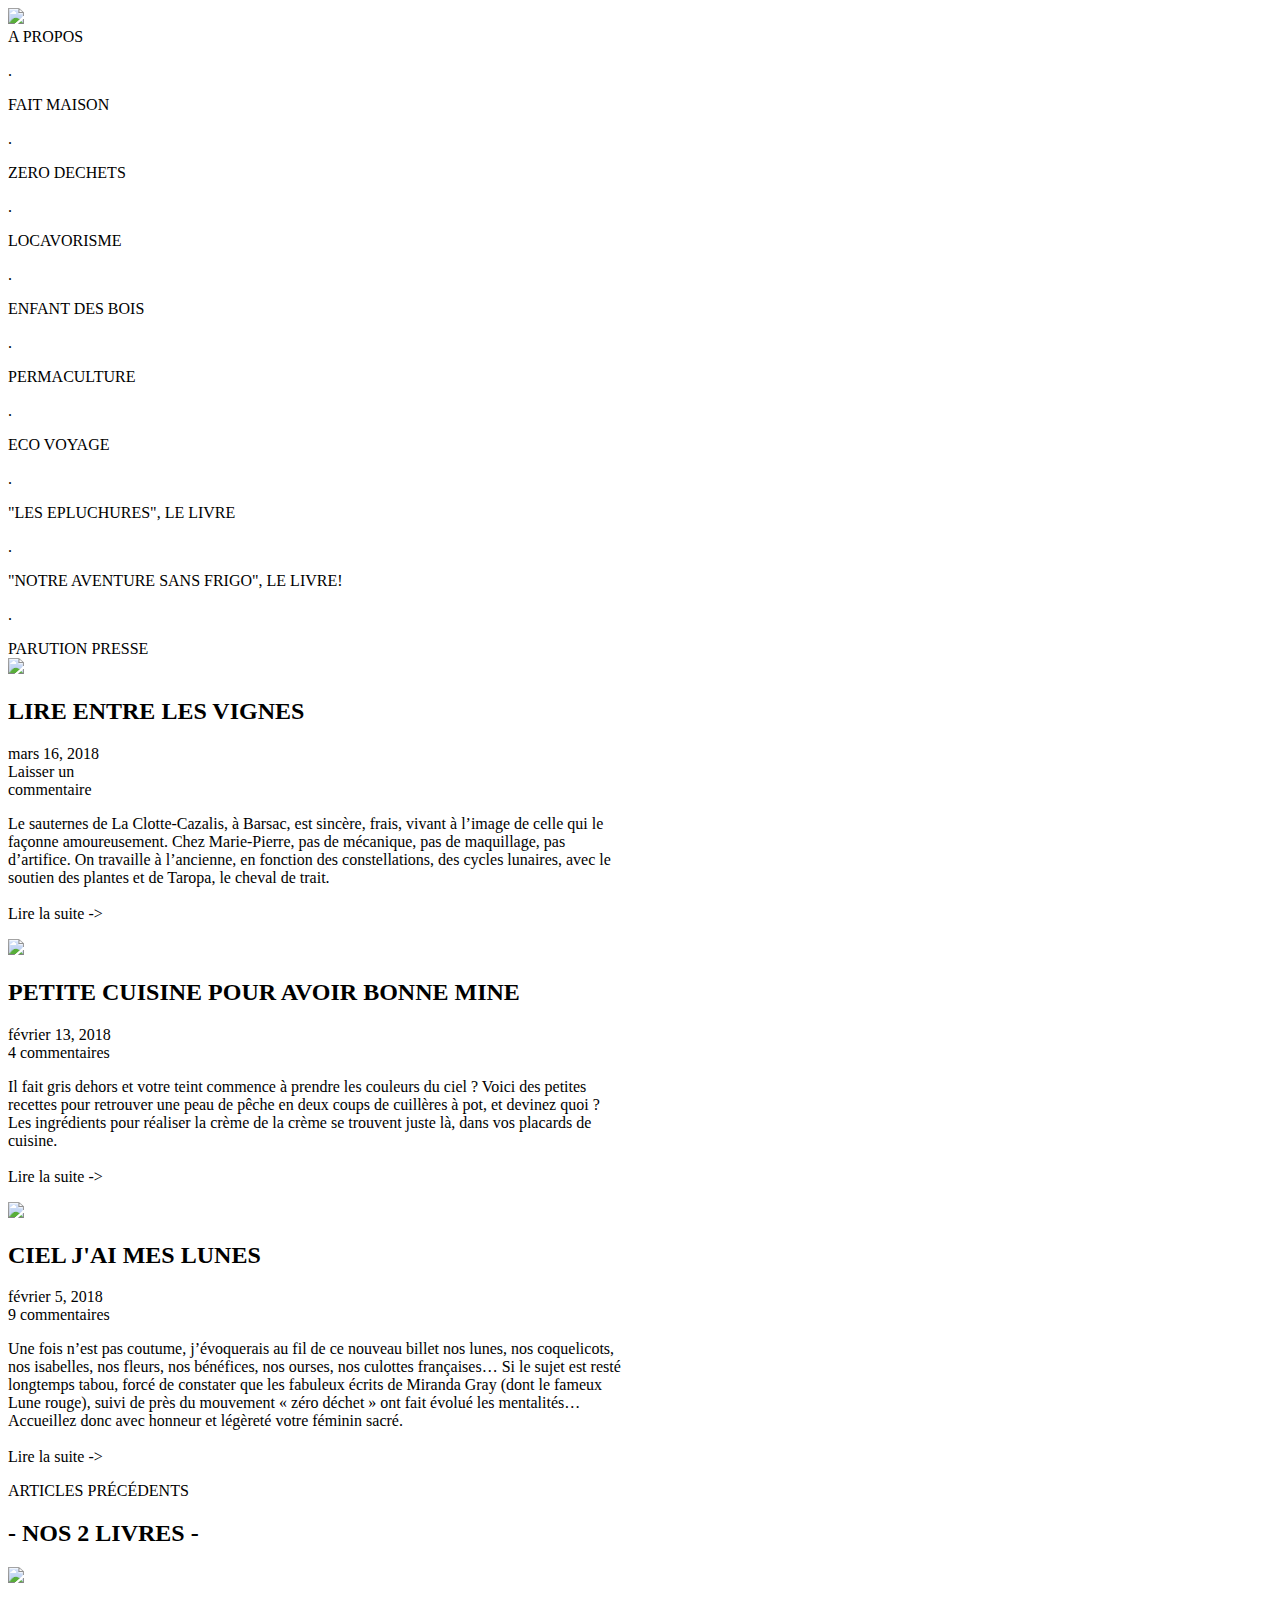
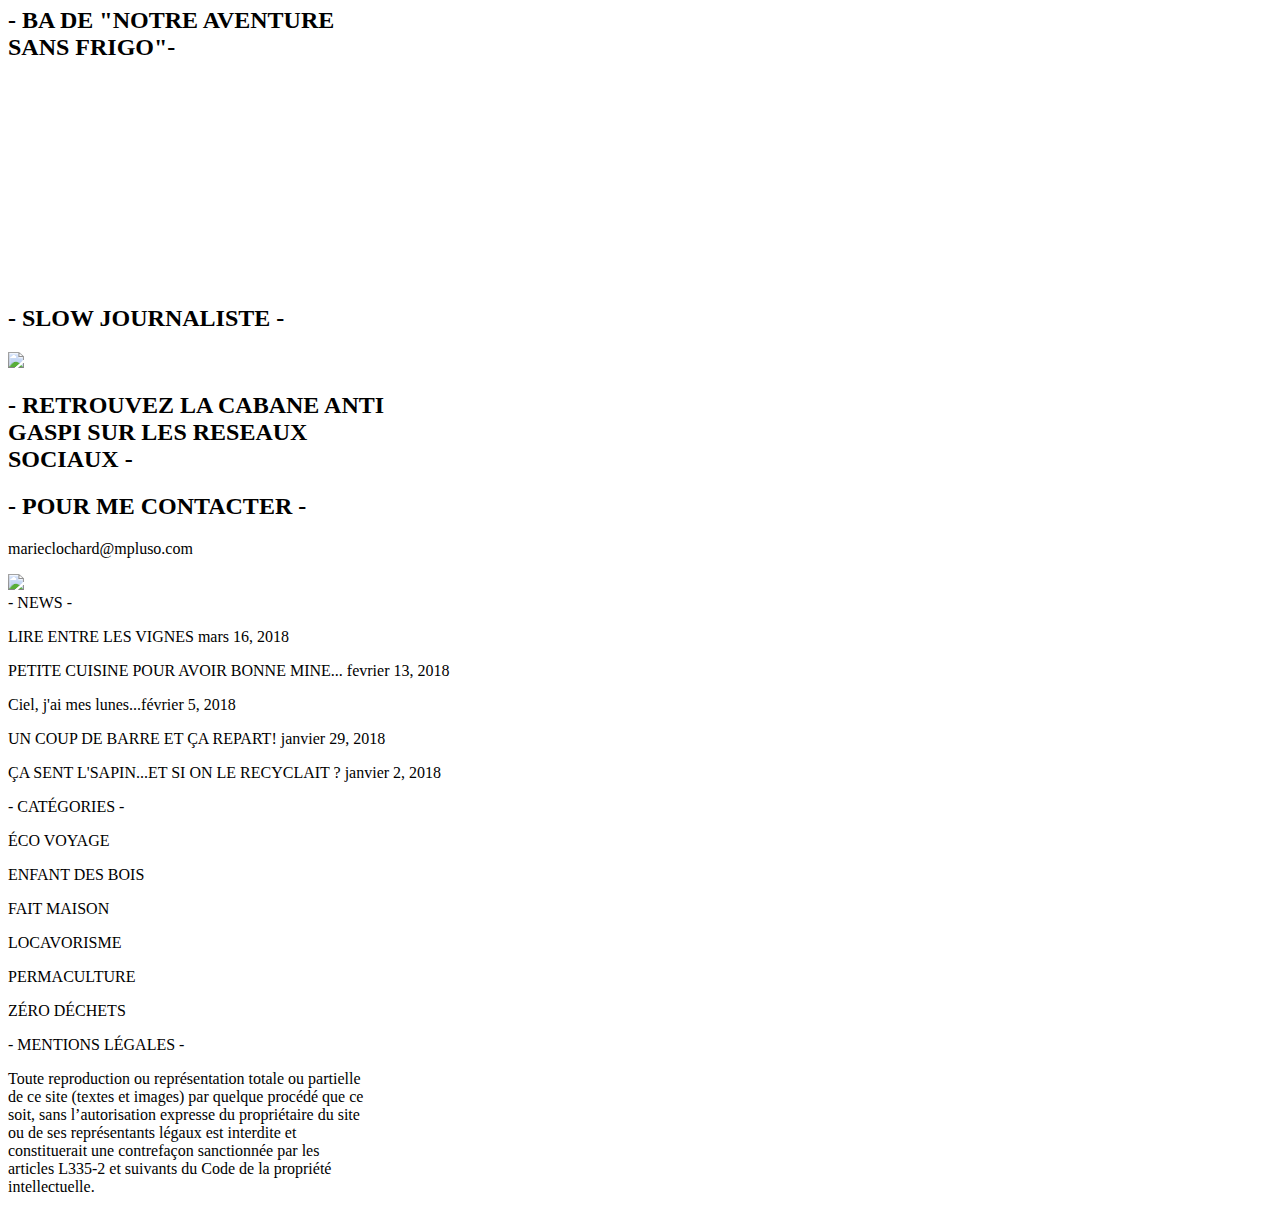
==== index.html @ aa4ac880 "Rename README.md to index.html" ====
<!doctype html>
<html lang="en">
  <head>
    <!-- Required meta tags -->
    <meta charset="utf-8">
    <meta name="viewport" content="width=device-width, initial-scale=1, shrink-to-fit=no">
    <!-- Bulma CSS -->
    <link rel="stylesheet" href="https://cdnjs.cloudflare.com/ajax/libs/bulma/0.7.2/css/bulma.min.css">
    <!-- style css -->
    <link rel="stylesheet" href="css/style.css">
    <!-- style icon -->
    <link rel="stylesheet" href="https://use.fontawesome.com/releases/v5.6.1/css/all.css" integrity="sha384-gfdkjb5BdAXd+lj+gudLWI+BXq4IuLW5IT+brZEZsLFm++aCMlF1V92rMkPaX4PP" crossorigin="anonymous">
    <!-- google font -->
    <link href="https://fonts.googleapis.com/css?family=Thasadith" rel="stylesheet">



    <title>EXERCICE SITE 2</title>
  </head>
  <body>

   
    <!-- Header -->
        <div class="block">
            <div class="banner">
              <div class="banner-content">
                    <img id ="image" src="css/logo.jpg/">
              </div>
            </div>
        </div>
    <!-- Header -->

    <!-- MENU -->
    <div class="block">
        <div class="mymenu">
            <div class="menu-list">

              <div class= "menu"> A PROPOS</div>
              <p class="point">.</p>
              <div class ="menu">FAIT MAISON </div>
              <p class="point">.</p>
              <div class="menu">ZERO DECHETS</div>
              <p class="point">.</p>
              <div class= "menu">LOCAVORISME</div>
              <p class="point">.</p>
              <div class="menu">ENFANT DES BOIS</div>
              <p class="point">.</p>
              <div class="menu">PERMACULTURE</div>
              <p class="point">.</p>
              <div class="menu">ECO VOYAGE <br></div>
              <p class="point">.</p>
              <div class = "menu">"LES EPLUCHURES", LE LIVRE</div>
              <p class="point">.</p>
              <div class ="menu">"NOTRE AVENTURE SANS FRIGO", LE LIVRE!</div>
              <p class="point">.</p>
              <div class="menu">PARUTION PRESSE</div>

            </div>
          </div>
        </div>
    <!-- MENU-->


    <div class="row">
      <div class="leftcolumn">

<!-- article1 image-->
        <div class="section">

          <img id="ane" src ="css/article1.jpg"/>
        </div>
<!-- article1 image-->


<!-- article1 titre -->
      <div class="section">
        <h2 class= "entete">LIRE ENTRE LES VIGNES</h2>
      </div>
<!-- article1 titre -->

<!-- article1 date -->
       <div class="section">
          <p class="date">mars 16, 2018<br>Laisser un <br>commentaire</p>
       </div>
<!-- article1 date -->

<!-- article1 -->
      <div class="section">
          <p class="article">Le sauternes de La Clotte-Cazalis, à Barsac, est sincère, frais, vivant à l’image de celle qui le <br>façonne amoureusement. Chez Marie-Pierre, pas de mécanique, pas de maquillage, pas<br> d’artifice. On travaille à l’ancienne, en fonction des constellations,
            des cycles lunaires, avec le <br>soutien des plantes et de Taropa, le cheval de trait.<br> <br> Lire la suite -></p>
      </div>
<!-- article1-->





<!-- article2 image-->

        <div class="section">
          <img id="cuisine" src ="css/article2.jpg"/>
        </div>
<!-- article2 image-->

<!-- article2 titre -->
      <div class="section">
        <h2 class="entete">PETITE CUISINE POUR AVOIR BONNE MINE</h2>
      </div>
<!-- article2 titre -->


<!-- article2 date -->
      <div class="section">
          <p class="date">février 13, 2018<br>4 commentaires</p>
      </div>
<!-- article2 date -->


<!-- article2  -->
      <div class="section">
          <p class="article">Il fait gris dehors et votre teint commence à prendre les couleurs du ciel ? Voici des petites<br>
             recettes pour retrouver une peau de pêche en deux coups de cuillères à pot, et devinez quoi ? <br>
             Les ingrédients pour réaliser la crème de la crème se trouvent juste là, dans vos placards de <br>
              cuisine. <br><br>Lire la suite -></p>
      </div>
<!-- article2  -->



<!-- article3 image-->
      <div class="section">
          <img id="image3" src ="css/article3.jpg"/>
      </div>
<!-- article3 image-->

<!-- article3 titre-->
      <div class="section">
        <h2 class="entete">CIEL J'AI MES LUNES</h2>
      </div>
<!-- article3 titre-->

<!-- article3 date-->
      <div class="section">
          <p class="date">février 5, 2018<br>9 commentaires</p>
      </div>
<!-- article3 date-->

<!-- article3 -->
      <div class="section">
        <p class="article">Une fois n’est pas coutume, j’évoquerais au fil de ce nouveau billet nos lunes, nos coquelicots, <br>
                          nos isabelles, nos fleurs, nos bénéfices, nos ourses, nos culottes françaises… Si le sujet est resté <br>
                          longtemps tabou, forcé de constater que les fabuleux écrits de Miranda Gray (dont le fameux <br>
                          Lune rouge), suivi de près du mouvement « zéro déchet » ont fait évolué les mentalités… <br>
                          Accueillez donc avec honneur et légèreté votre féminin sacré.
                          <br><br>Lire la suite -></p>
      </div>
<!-- article3 -->





<!-- BUTTON -->
<div class="section">
  <a class="button is-dark">ARTICLES PRÉCÉDENTS</a>
</div>
<!-- BUTTON -->
      </div>

<!-- RIGHT article 1 -->
      <div class="rightcolumn">

        <div class="section1">
          <h2>- NOS 2 LIVRES -</h2>
          <img id=book1 src="css/book1.png"/>
        </div>
<!-- RIGHT article 1 -->

<!-- RIGHT article 2 -->
      <div class="section1">
        <h2>- BA DE "NOTRE AVENTURE <br>SANS FRIGO"-</h2>
        <iframe id=book1 width="200" height="200" src="https://videopress.com/embed/R47x8qzQ" frameborder="0" allowfullscreen></iframe>
        <script src="https://videopress.com/videopress-iframe.js"></script>
      </div>
<!-- RIGHT article 2 -->

<!-- RIGHT article 3 -->
      <div class="section1">
        <h2>- SLOW JOURNALISTE -</h2>
        <img id=book1 src="css/slow_journalism.jpg"/>
      </div>
<!-- RIGHT article 3 -->

<!-- RIGHT article 4 -->
      <div class="section1">
        <h2>- RETROUVEZ LA CABANE ANTI <br>
               GASPI SUR LES RESEAUX <br>
               SOCIAUX -</h2>
        <h2>- POUR ME CONTACTER -</h2>
        <p>marieclochard@mpluso.com</p>

      </div>
<!-- RIGHT article 4 -->

<!-- RIGHT article 5 -->
<div class="section1">

  <img id=book1 src="css/zero_waste_logo.png"/>
</div>
<!-- RIGHT article 5 -->




      </div>
    </div>



    <!-- intro for news, catégories et mentions légales -->
    <div class="footer">
      <div class="columns">
    <!-- intro for news, catégories et mentions légales -->



    <!-- news -->
                <div class="column bas-single-element">
                  <h7 class="title is-7">- NEWS -</h7>
                    <div class="menu-list1">
                      <p class= "menu1">LIRE ENTRE LES VIGNES mars 16, 2018</p>
                      <p class= "menu1">PETITE CUISINE POUR AVOIR BONNE MINE... fevrier 13, 2018</p>
                      <p class= "menu1">Ciel, j'ai mes lunes...février 5, 2018  </p>
                      <p class= "menu1">UN COUP DE BARRE ET ÇA REPART! janvier 29, 2018 </p>
                      <p class= "menu1">ÇA SENT L'SAPIN...ET SI ON LE RECYCLAIT ? janvier 2, 2018</p>
                    </div>
                </div>
    <!-- news -->



    <!-- catégories -->
                <div class="column bas-single-element">
                  <h7 class="title is-7">- CATÉGORIES -</h7>
                    <div class="menu-list1">
                      <p class="menu1">ÉCO VOYAGE</p>
                      <p class="menu1">ENFANT DES BOIS</p>
                      <p class="menu1">FAIT MAISON </p>
                      <p class="menu1">LOCAVORISME</p>
                      <p class="menu1">PERMACULTURE</p>
                      <p class="menu1">ZÉRO DÉCHETS</p>
                    </div>
                </div>
    <!-- catégories -->



    <!-- mentions légales -->
                <div class="column bas-single-element">
                  <h7 class="title is-7">- MENTIONS LÉGALES -</h7>
                    <p class="mentionslegales">Toute reproduction ou représentation totale ou partielle<br>
                      de ce site (textes et images) par quelque procédé que ce <br>
                      soit, sans l’autorisation expresse du propriétaire du site <br>
                      ou de ses représentants légaux est interdite et <br>
                      constituerait une contrefaçon sanctionnée par les <br>
                      articles L335-2 et suivants du Code de la propriété <br>
                      intellectuelle.</p>
                </div>
    <!-- mentions légales -->



    <!-- end for news, catégories et mentions légales -->
      </div>
    </div>
    <!-- end for news, catégories et mentions légales -->




    </body>
  </html>
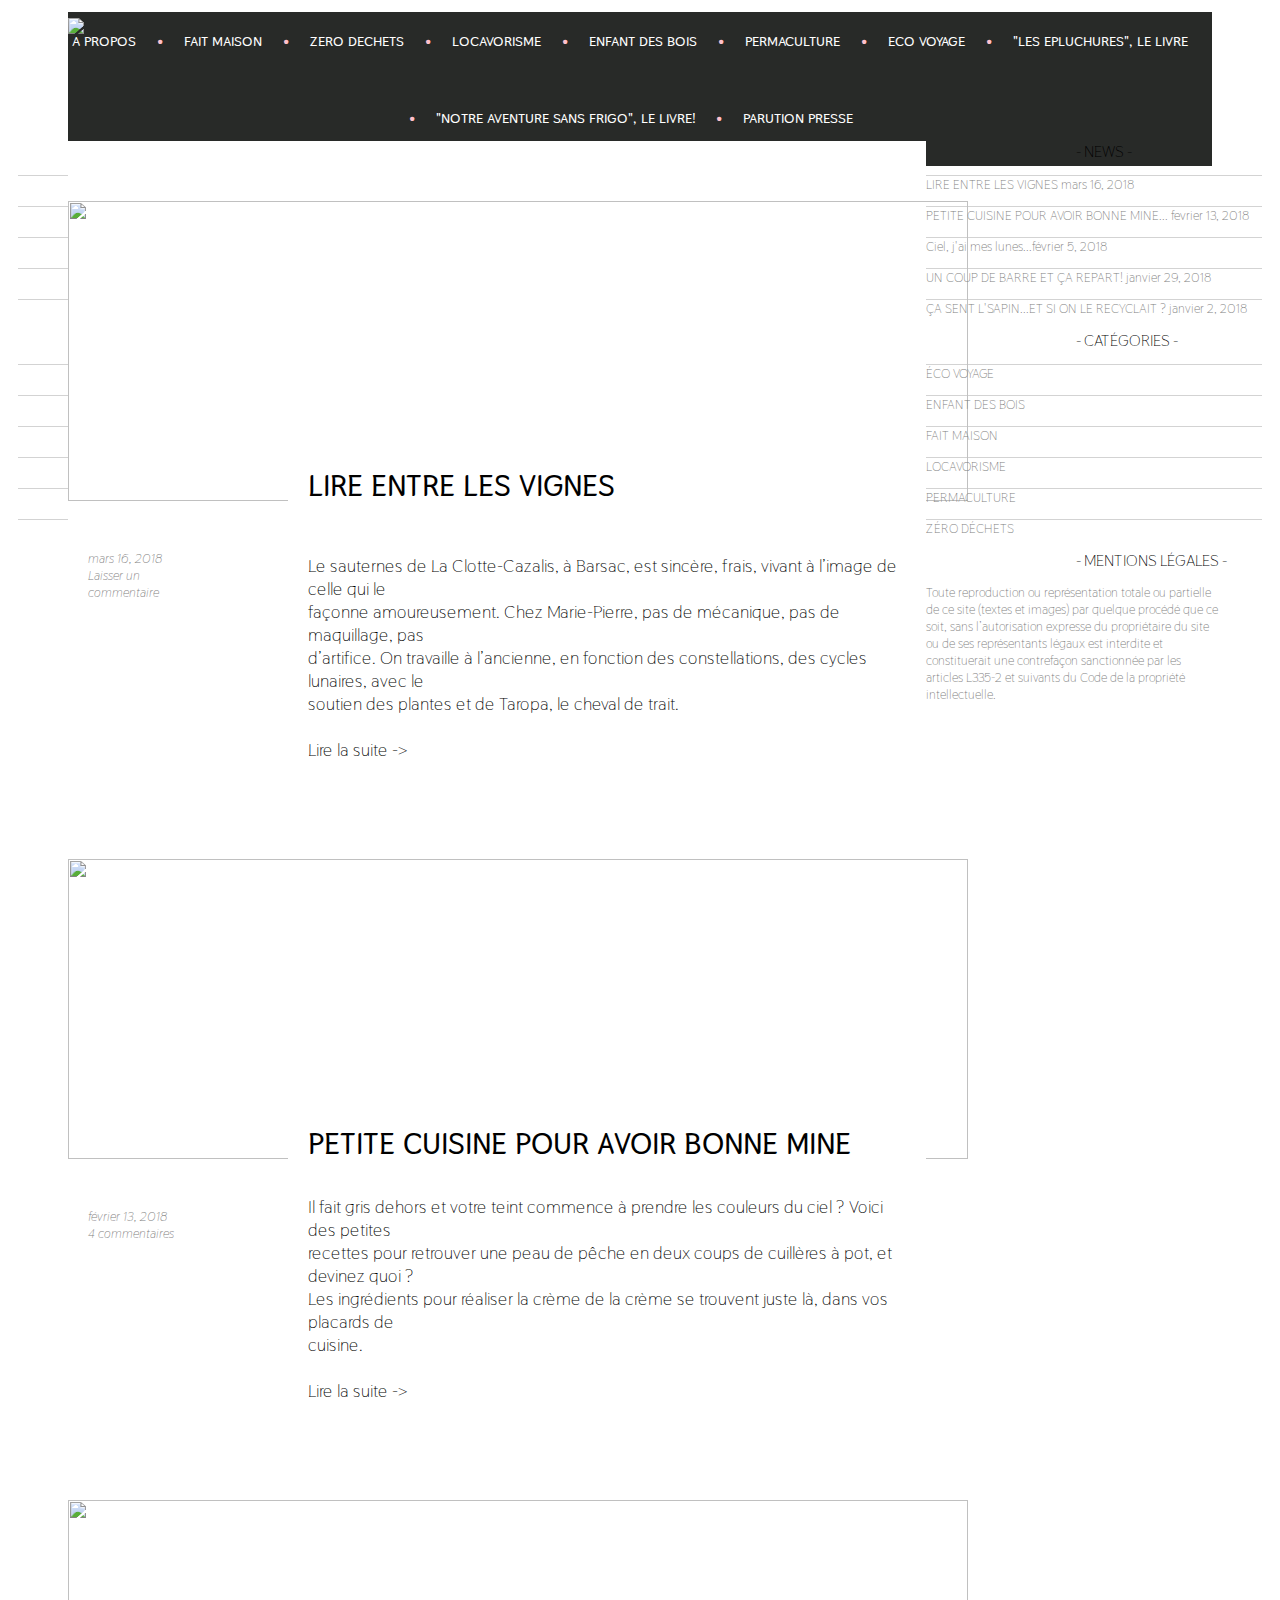
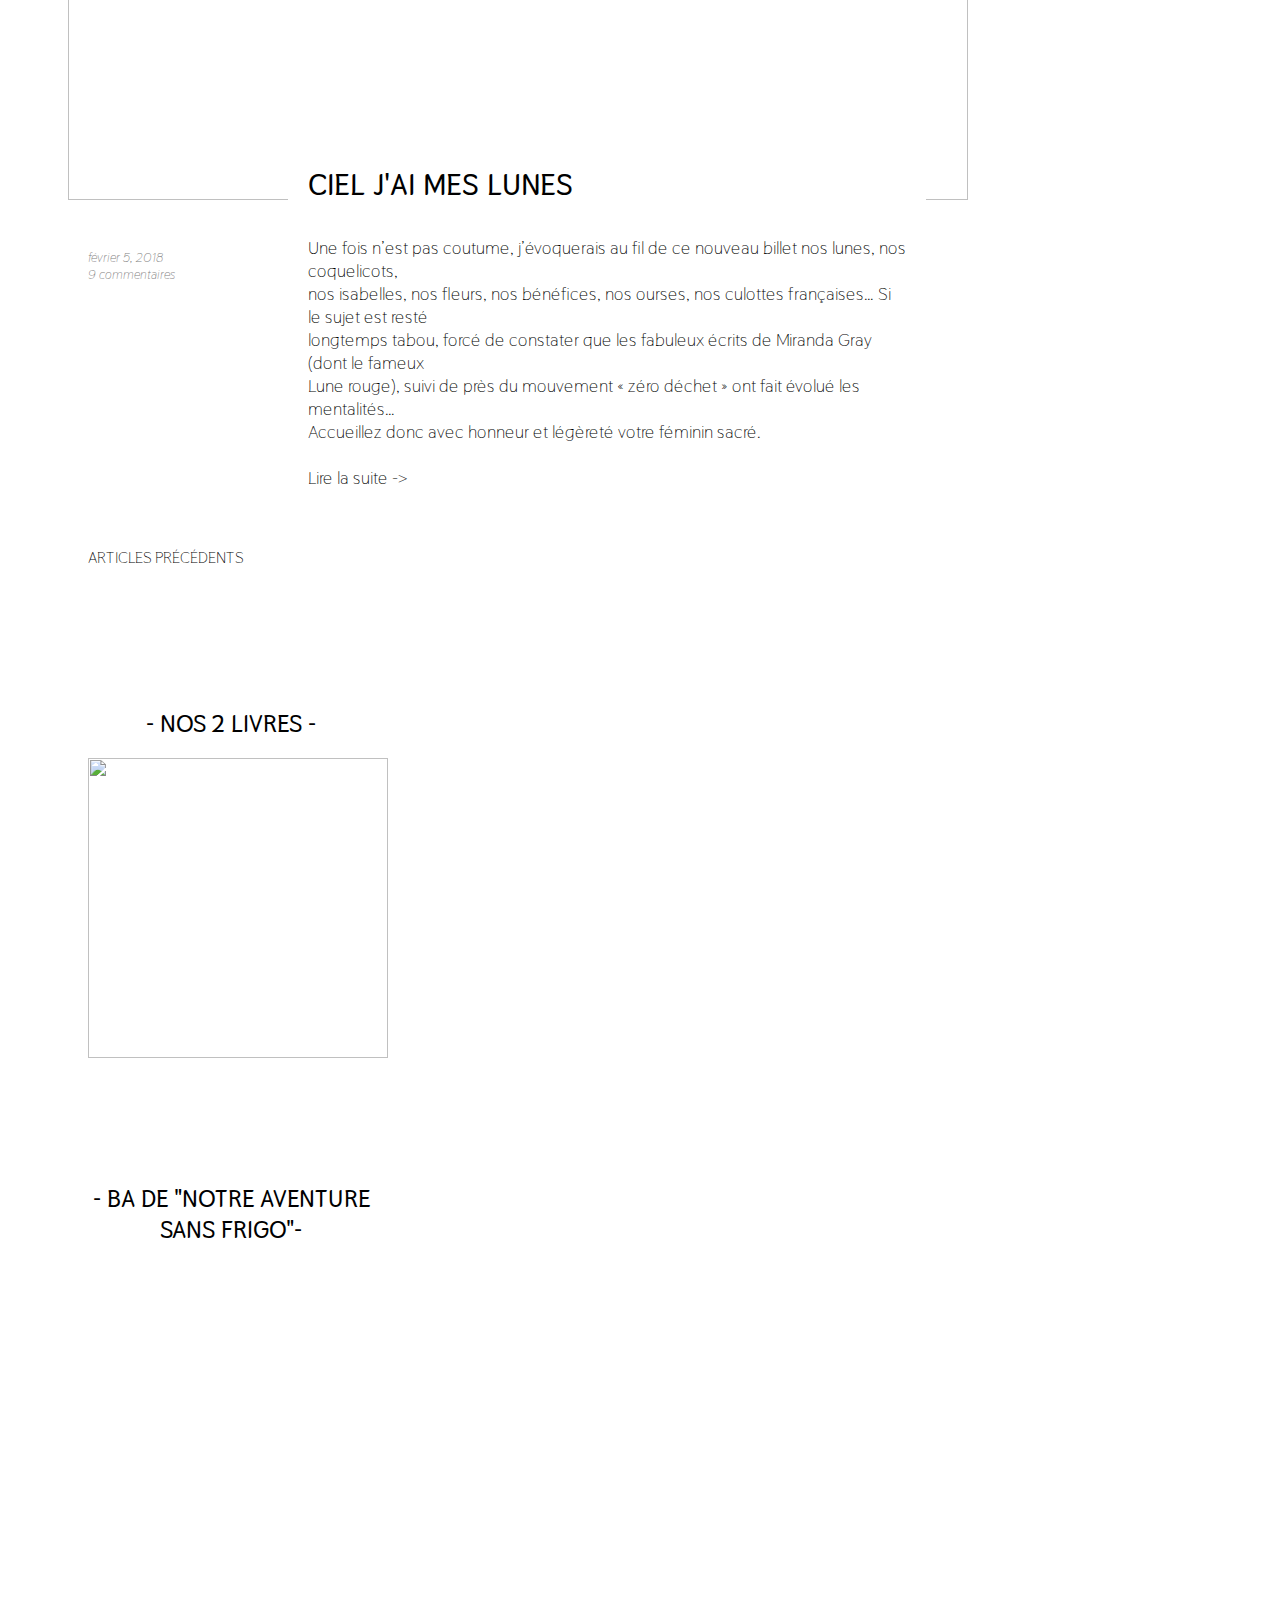
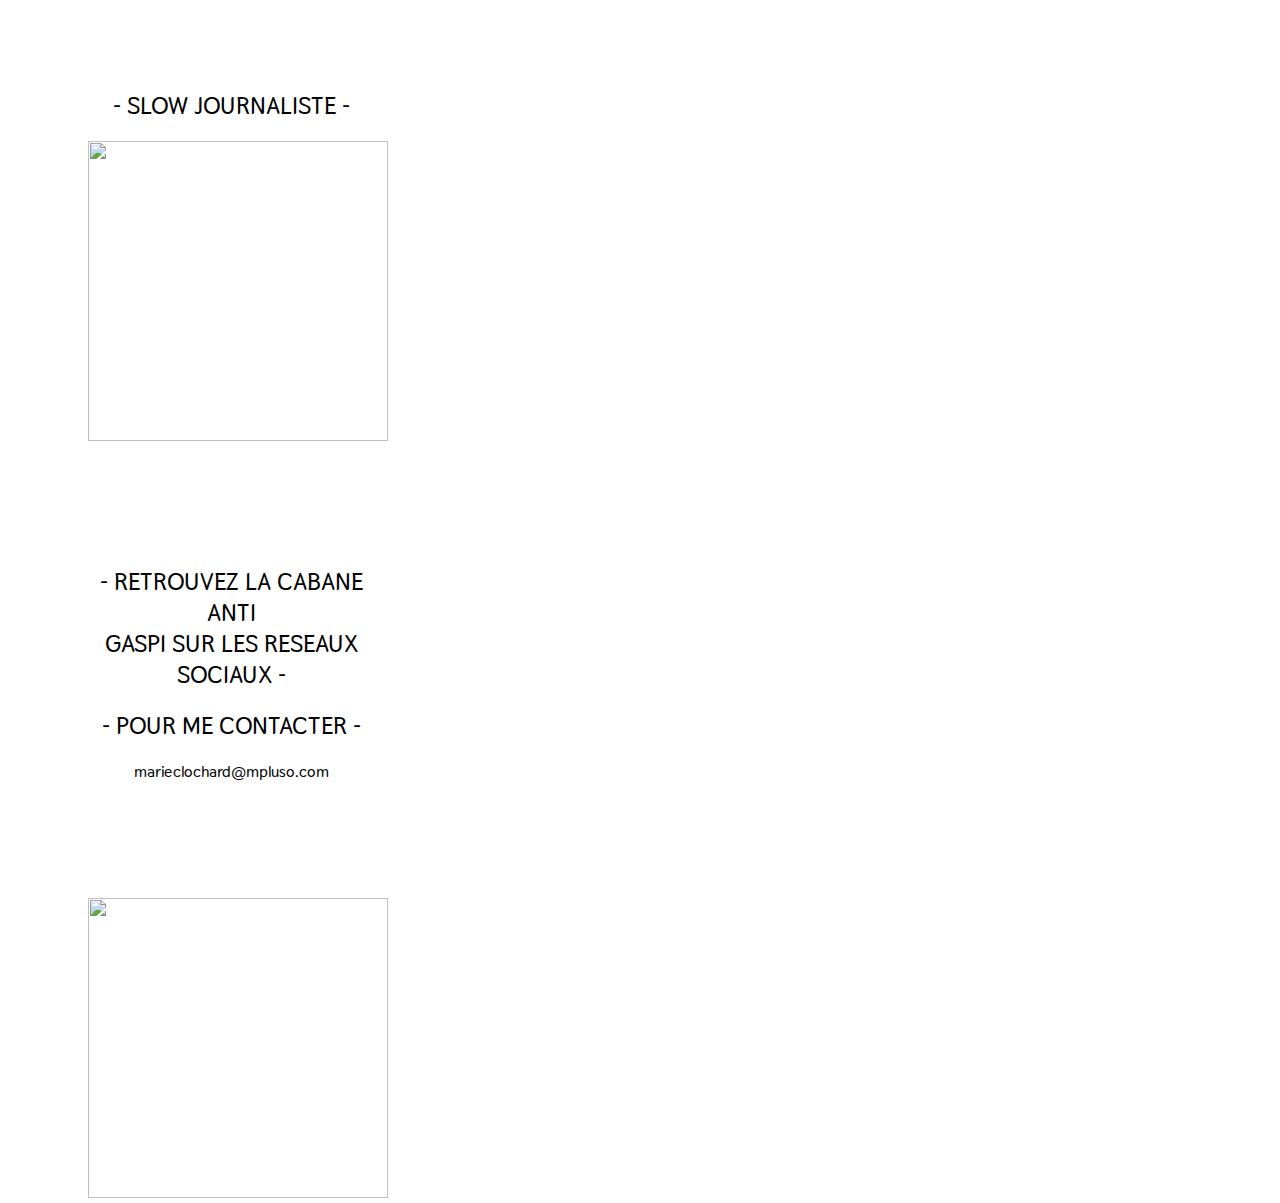
==== commit 4928b6d2: "Update index.html" ====
--- a/index.html
+++ b/index.html
@@ -7,7 +7,7 @@
     <!-- Bulma CSS -->
     <link rel="stylesheet" href="https://cdnjs.cloudflare.com/ajax/libs/bulma/0.7.2/css/bulma.min.css">
     <!-- style css -->
-    <link rel="stylesheet" href="css/style.css">
+    <link rel="stylesheet" href="style.css">
     <!-- style icon -->
     <link rel="stylesheet" href="https://use.fontawesome.com/releases/v5.6.1/css/all.css" integrity="sha384-gfdkjb5BdAXd+lj+gudLWI+BXq4IuLW5IT+brZEZsLFm++aCMlF1V92rMkPaX4PP" crossorigin="anonymous">
     <!-- google font -->
--- a/style.css
+++ b/style.css
@@ -0,0 +1,224 @@
+#img{
+  width: 500px; height: 400px;
+}
+
+.header {
+  padding: 30px;
+  text-align: center;
+  background: white;
+}
+
+.banner {
+  background-color: white; margin-left: 50px; margin-right: 50px;
+}
+#image
+{
+  display: block; margin-left: auto; margin-right: auto;
+}
+
+
+.menu-list
+{
+  background-color: #282A28;
+  color: white;
+  margin-top: -22px;
+  margin-left: 50px;
+  margin-right: 50px;
+  font-weight: bold;
+
+  display: flex;
+  flex-wrap: wrap;
+  justify-content: center;
+
+}
+
+.menu-list .menu {
+
+  margin-right: 20px; font-size: 14px; margin-top: 20px; margin-bottom: 20px;
+}
+
+.menu-list .point {
+  font-size:35px; color: pink; margin-right: 20px; margin-top: -3px;
+}
+
+#ane {width: 900px;
+  height: 300px;
+  margin-top: 50px;
+  margin-left: -20px;
+  margin-top: 40px;
+  object-fit: cover;
+  }
+#cuisine {width: 900px;
+  height: 300px;
+  margin-top: 50px;
+  margin-left: -20px;
+  margin-top: 40px;
+object-fit: cover;}
+#image3 {width: 900px;
+  height: 300px;
+  margin-top: 50px;
+  margin-left: -20px;
+  margin-top: 40px;
+  object-fit: cover;}
+
+
+
+
+
+
+
+
+
+
+body {
+  font-family: Arial;
+  padding: 10px;
+  background-image: url("arriere-plan.jpg");
+  font-family: "Thasadith";
+
+}
+
+
+
+/* Create two unequal columns that floats next to each other */
+/* Left column */
+.leftcolumn {
+  float: left;
+  width: 75%;
+  border:none;
+}
+
+/* Right column */
+.rightcolumn {
+  float: left;
+  width: 25%;
+  background-color: white;
+  padding-left: 20px;
+  text-align: center;
+  border:none;
+
+
+}
+
+
+
+/* Add a card effect for articles */
+.section{
+  background-color: white;
+  padding: 20px;
+
+}
+
+.section1 {
+  padding-top: 100px;
+  font-weight: bold;
+}
+
+
+
+
+/* Responsive layout - when the screen is less than 800px wide, make the two columns stack on top of each other instead of next to each other */
+@media screen and (max-width: 800px) {
+  .leftcolumn, .rightcolumn {
+    width: 100%;
+    padding: 0;
+  }
+}
+
+
+}
+/* Footer */
+.footer {
+  padding: 20px;
+
+  background: ;
+  margin-top: 20px;
+  margin-left: 50px;
+  margin-right: 50px;
+
+}
+
+
+
+.is-7
+
+{margin-left: 150px;
+}
+
+
+.column-end
+{background-color: #EDEDED;
+  margin-top: -23px;
+  margin-left: 50px;
+  margin-right: 50px;
+
+}
+.bas-single-element
+{margin-left: 0px;}
+
+.menu1
+{
+  border-top-style:  solid;
+  border-width: 1px;
+  border-color:#D3D3D3;
+  font-size: 13px;
+  color: grey;
+
+}
+
+.mentionslegales
+{
+  font-size: 13px;
+  color: grey;
+
+
+}
+
+#book1 {
+
+  width: 300px; height: 300px;
+
+
+}
+
+.row
+{background-color: white;
+margin-left: 50px;
+margin-right: 50px;
+margin-top: -25px;
+border-width: 0px;
+}
+
+
+
+.entete
+{
+
+  background-color: white;
+  margin-top: -100px;
+  margin-left: 200px;
+  padding:20px;
+  margin-right: -20px;
+  position: relative;
+  font-size: 30px;
+  font-weight: bold;
+  color:black;
+}
+
+
+.date
+{
+  color: grey;
+  font-size: 13px;
+  font-style: italic;
+  margin-top: -40px;
+}
+
+.article{
+
+  margin-left: 220px;
+  margin-top: -100px;
+  font-size: 18px;
+  color: black;
+}
+i
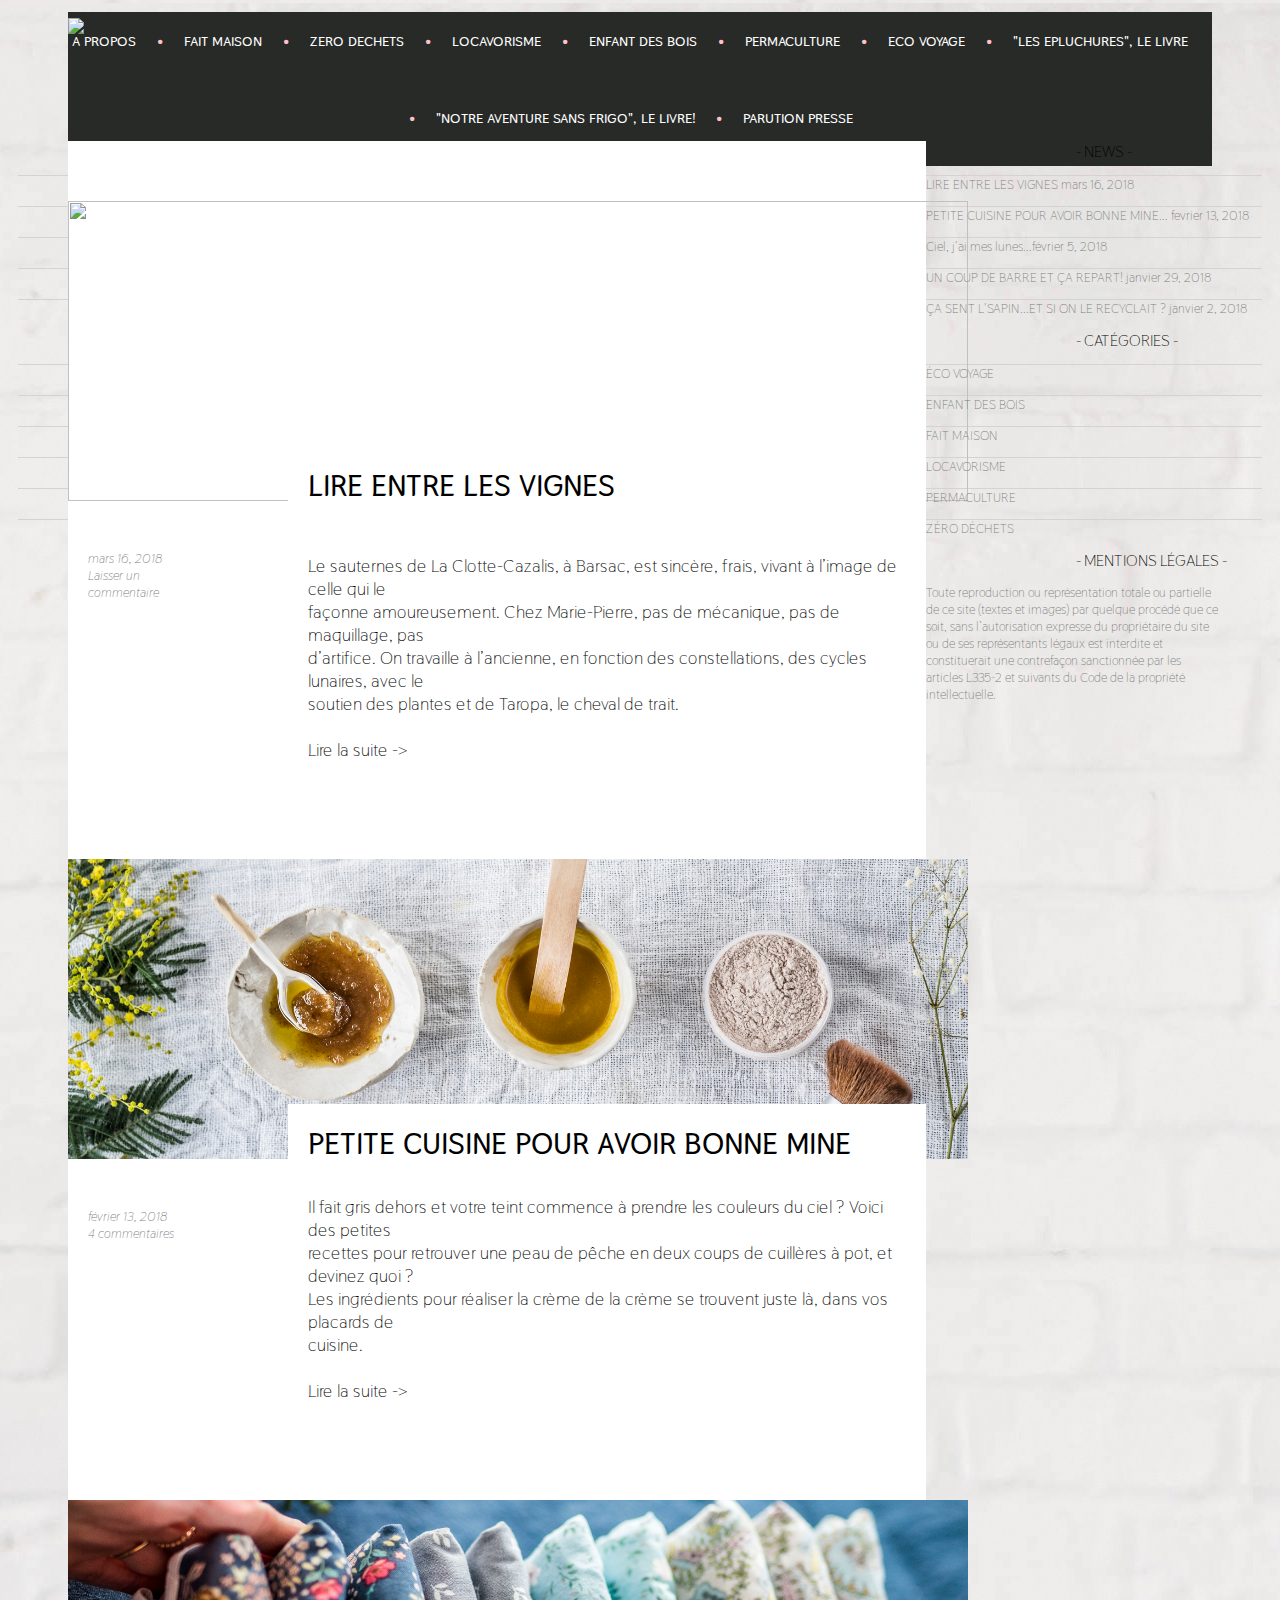
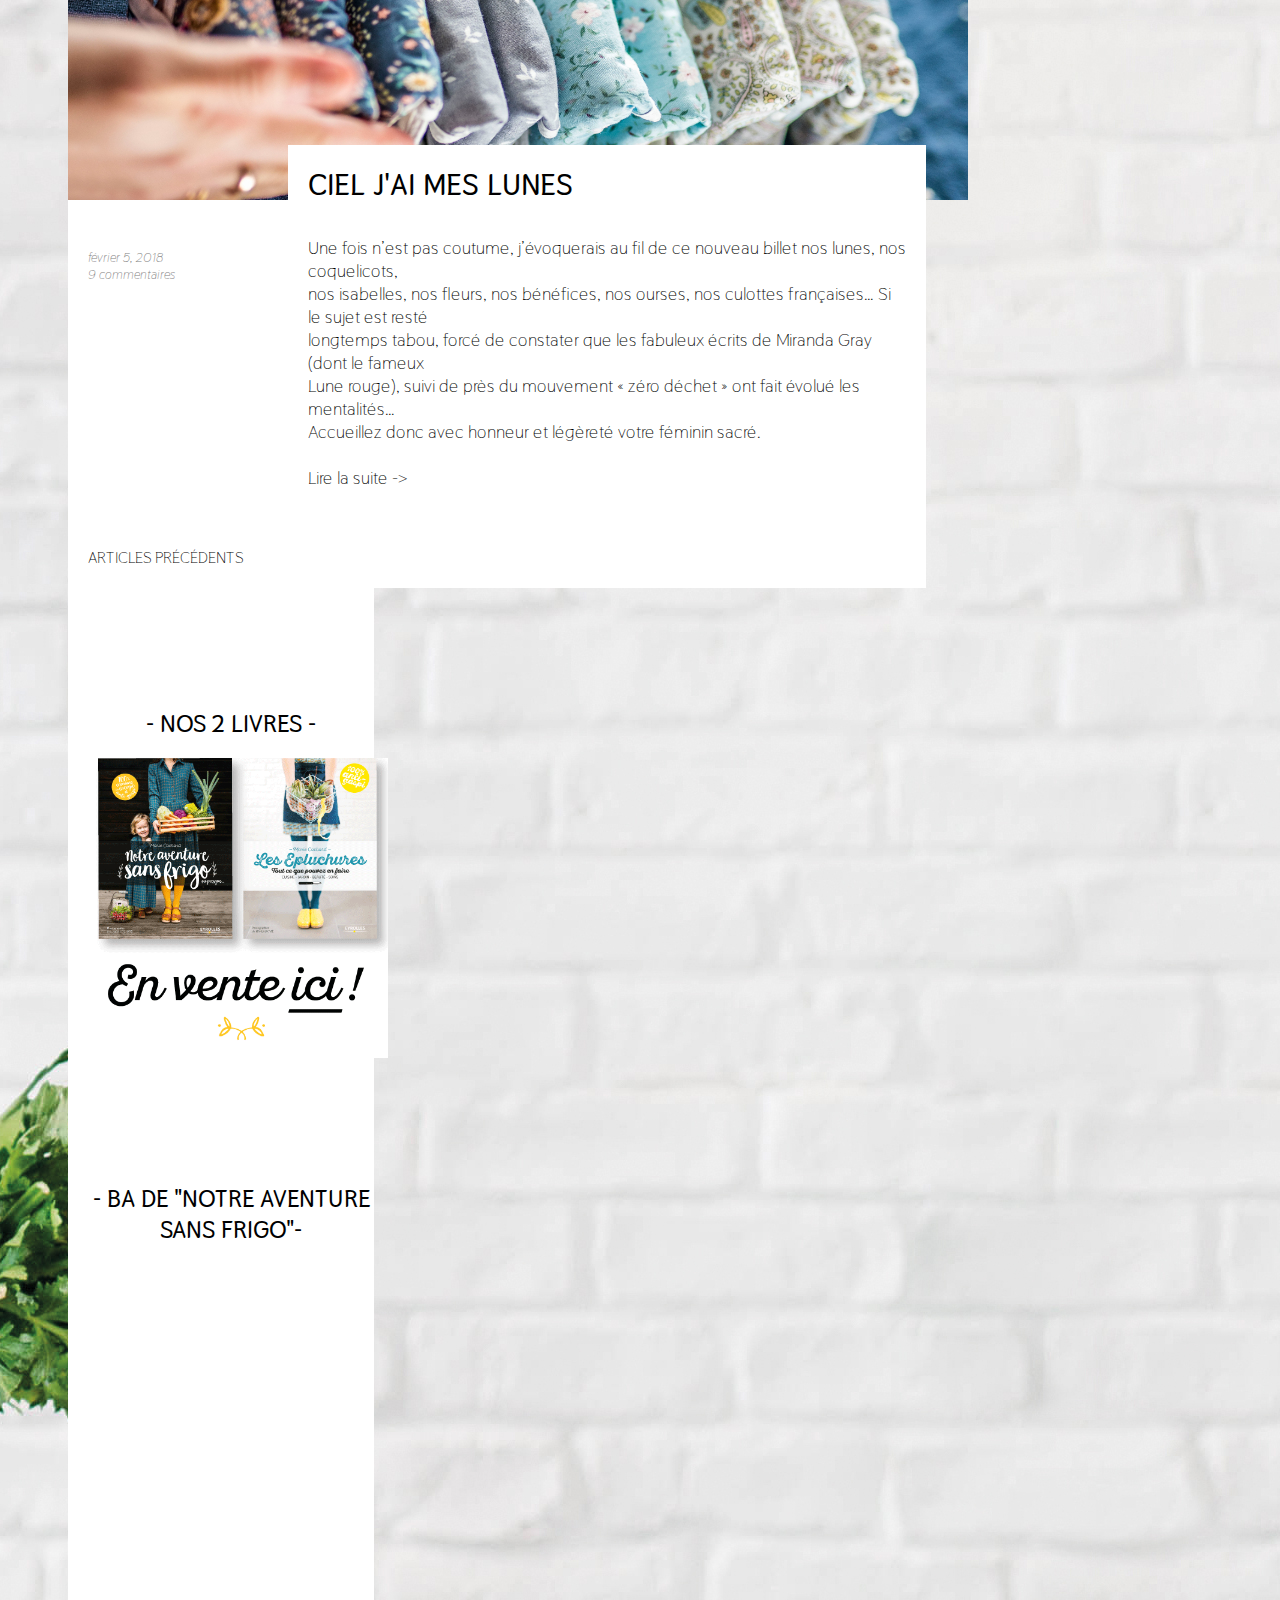
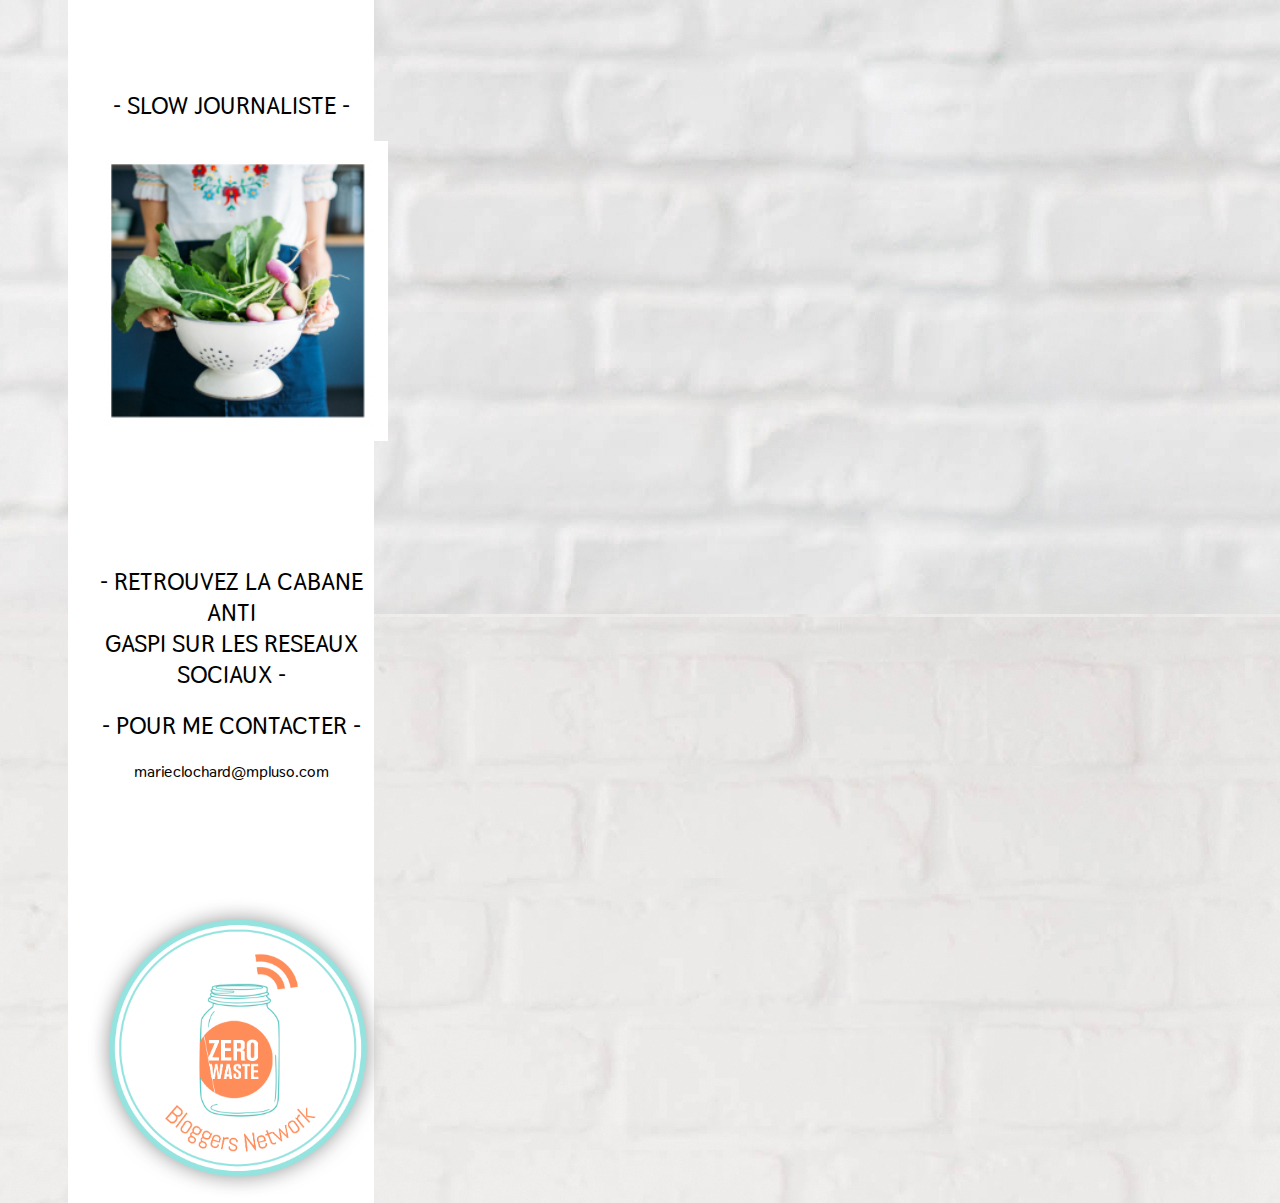
==== commit d8b04aa1: "Update index.html" ====
--- a/index.html
+++ b/index.html
@@ -24,7 +24,7 @@
         <div class="block">
             <div class="banner">
               <div class="banner-content">
-                    <img id ="image" src="css/logo.jpg/">
+                    <img id ="image" src="logo.jpg/">
               </div>
             </div>
         </div>
@@ -98,7 +98,7 @@
 <!-- article2 image-->
 
         <div class="section">
-          <img id="cuisine" src ="css/article2.jpg"/>
+          <img id="cuisine" src ="article2.jpg"/>
         </div>
 <!-- article2 image-->
 
@@ -129,7 +129,7 @@
 
 <!-- article3 image-->
       <div class="section">
-          <img id="image3" src ="css/article3.jpg"/>
+          <img id="image3" src ="article3.jpg"/>
       </div>
 <!-- article3 image-->
 
@@ -172,7 +172,7 @@
 
         <div class="section1">
           <h2>- NOS 2 LIVRES -</h2>
-          <img id=book1 src="css/book1.png"/>
+          <img id=book1 src="book1.png"/>
         </div>
 <!-- RIGHT article 1 -->
 
@@ -187,7 +187,7 @@
 <!-- RIGHT article 3 -->
       <div class="section1">
         <h2>- SLOW JOURNALISTE -</h2>
-        <img id=book1 src="css/slow_journalism.jpg"/>
+        <img id=book1 src="slow_journalism.jpg"/>
       </div>
 <!-- RIGHT article 3 -->
 
@@ -205,7 +205,7 @@
 <!-- RIGHT article 5 -->
 <div class="section1">
 
-  <img id=book1 src="css/zero_waste_logo.png"/>
+  <img id=book1 src="zero_waste_logo.png"/>
 </div>
 <!-- RIGHT article 5 -->
 
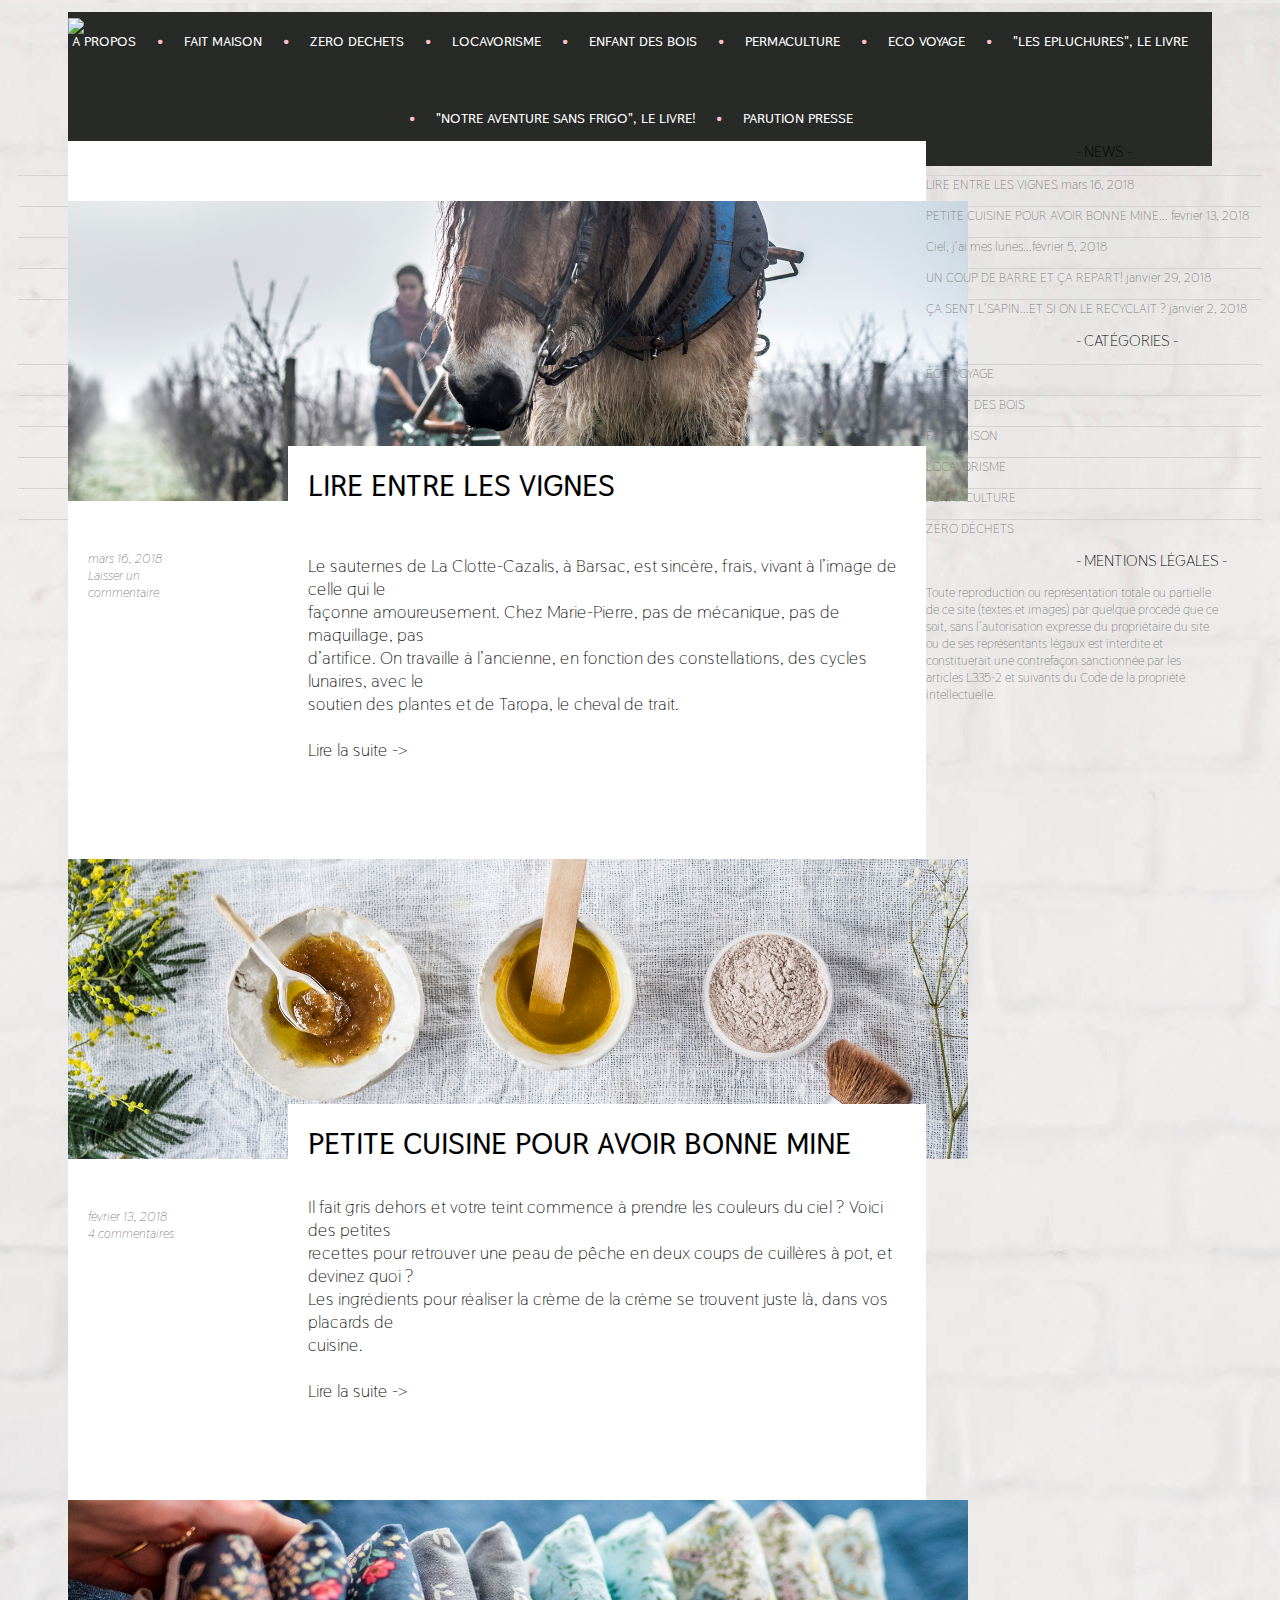
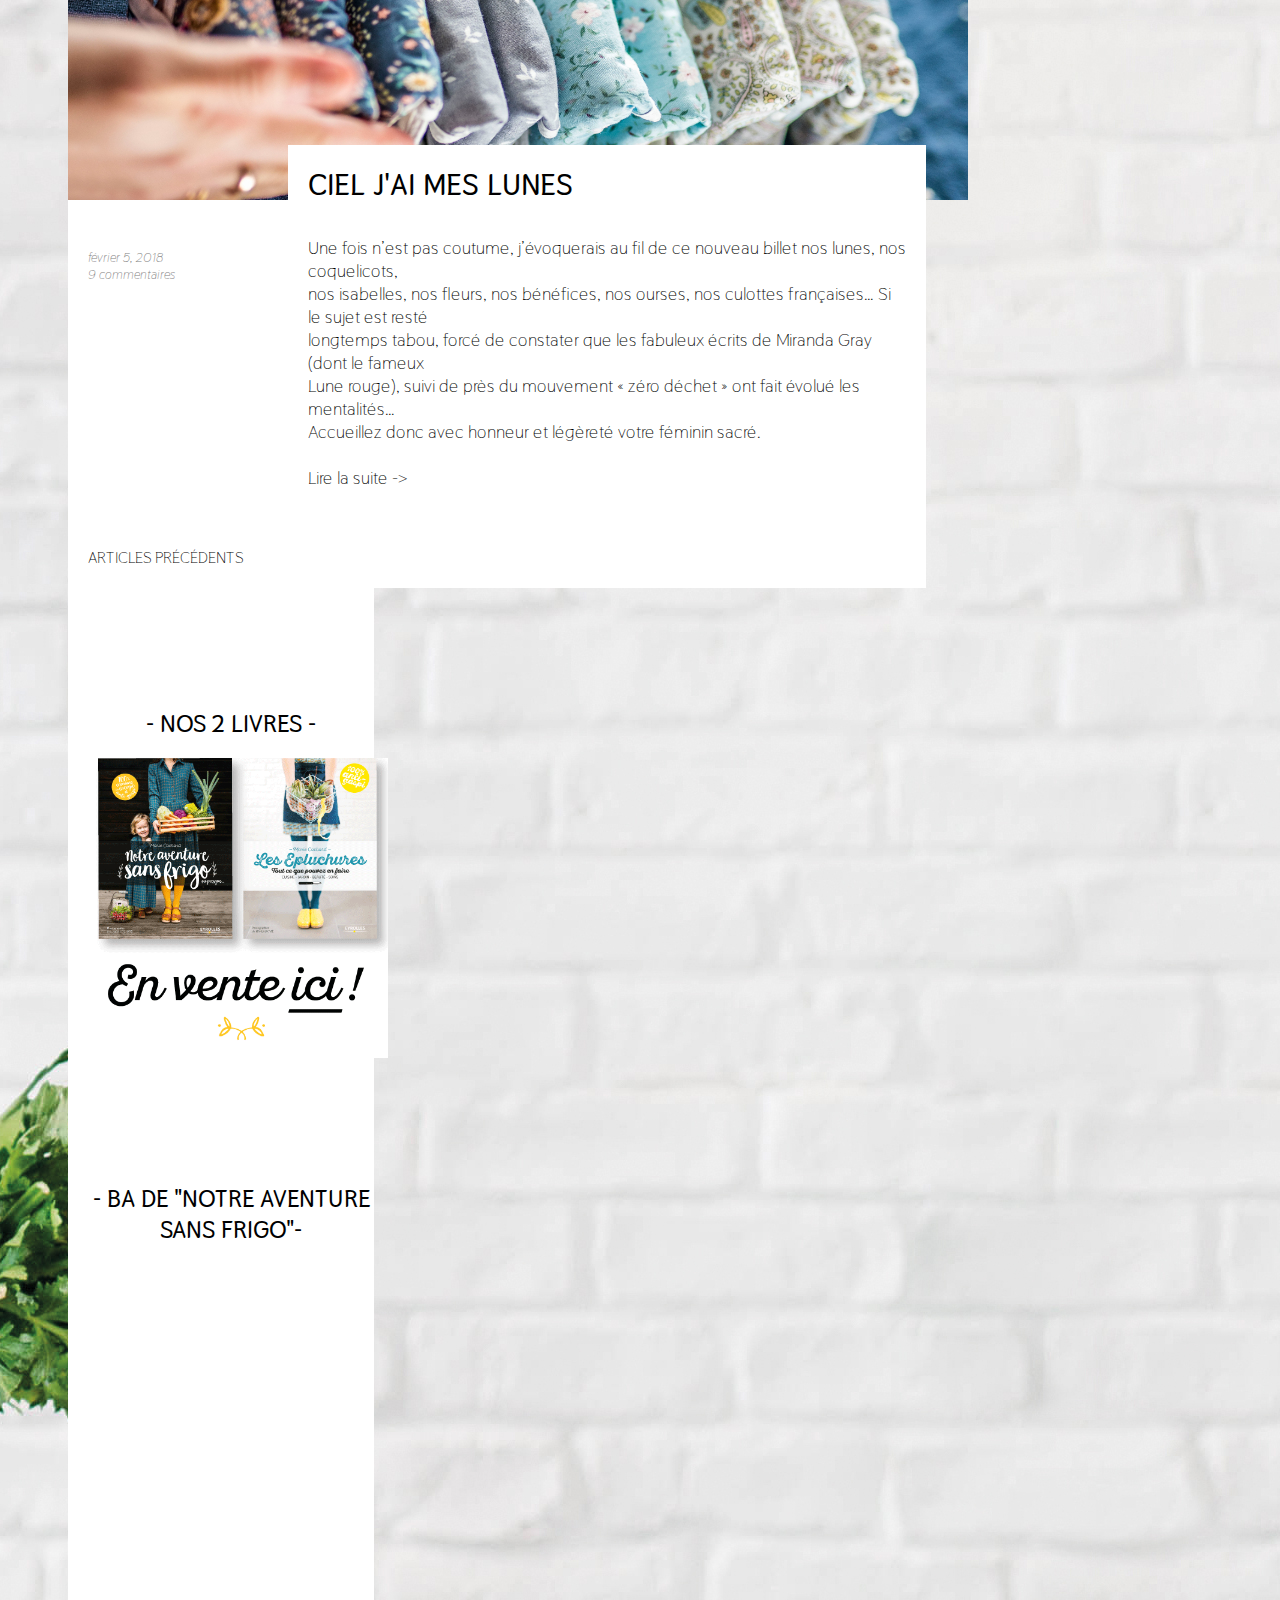
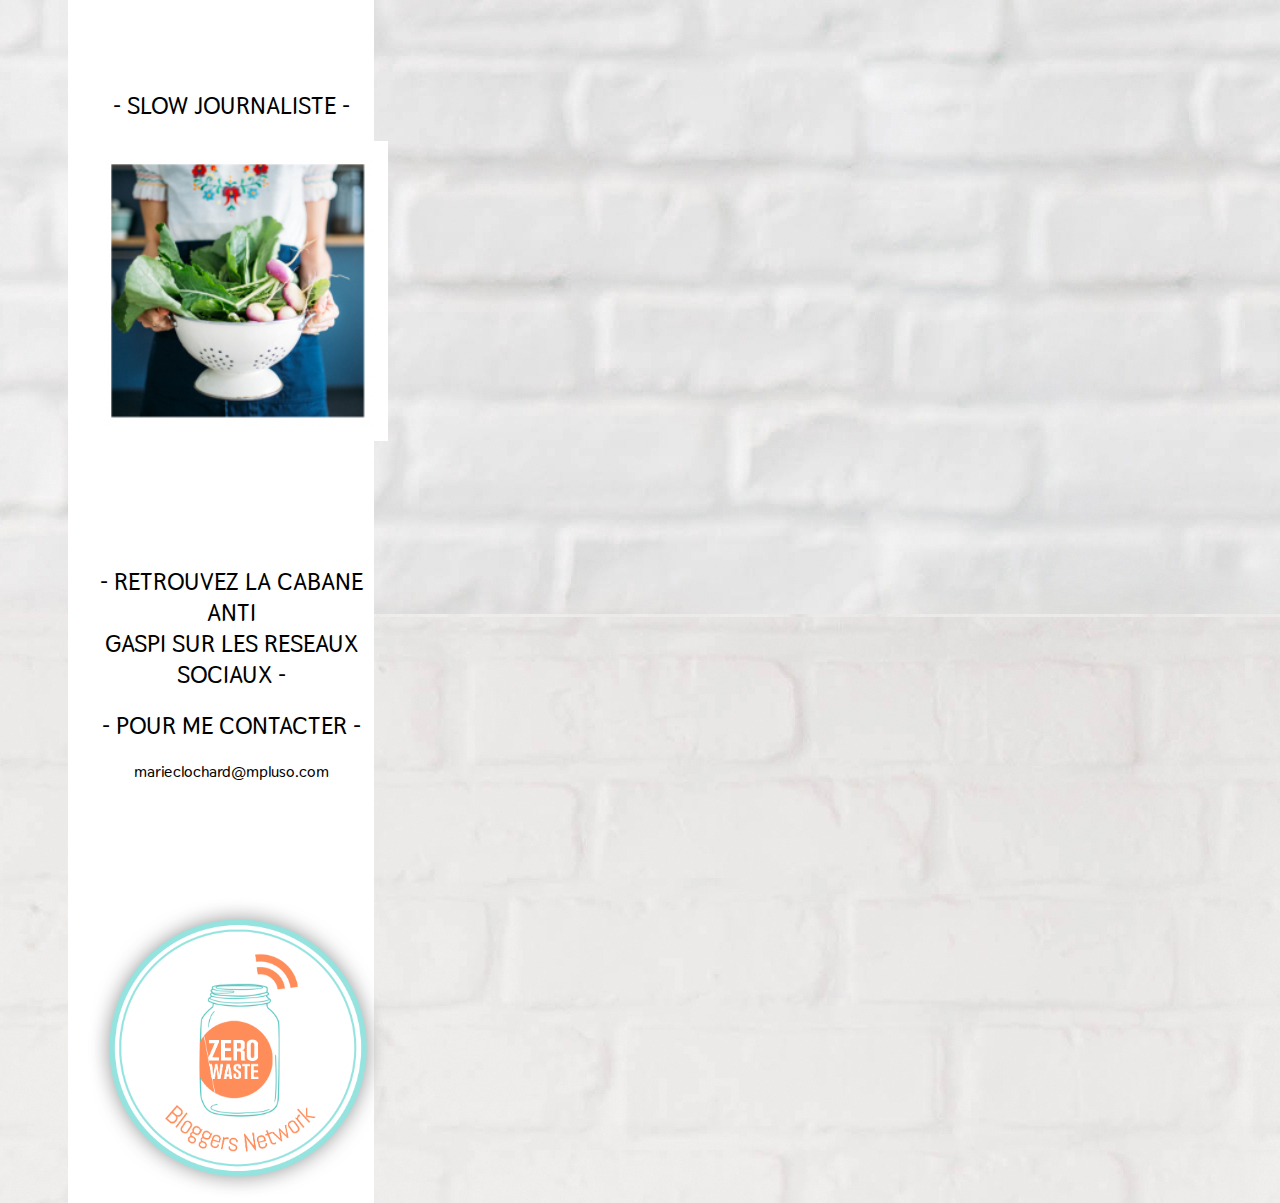
==== commit ce9cc3c0: "Update index.html" ====
--- a/index.html
+++ b/index.html
@@ -67,7 +67,7 @@
 <!-- article1 image-->
         <div class="section">
 
-          <img id="ane" src ="css/article1.jpg"/>
+          <img id="ane" src ="article1.jpg"/>
         </div>
 <!-- article1 image-->
 
